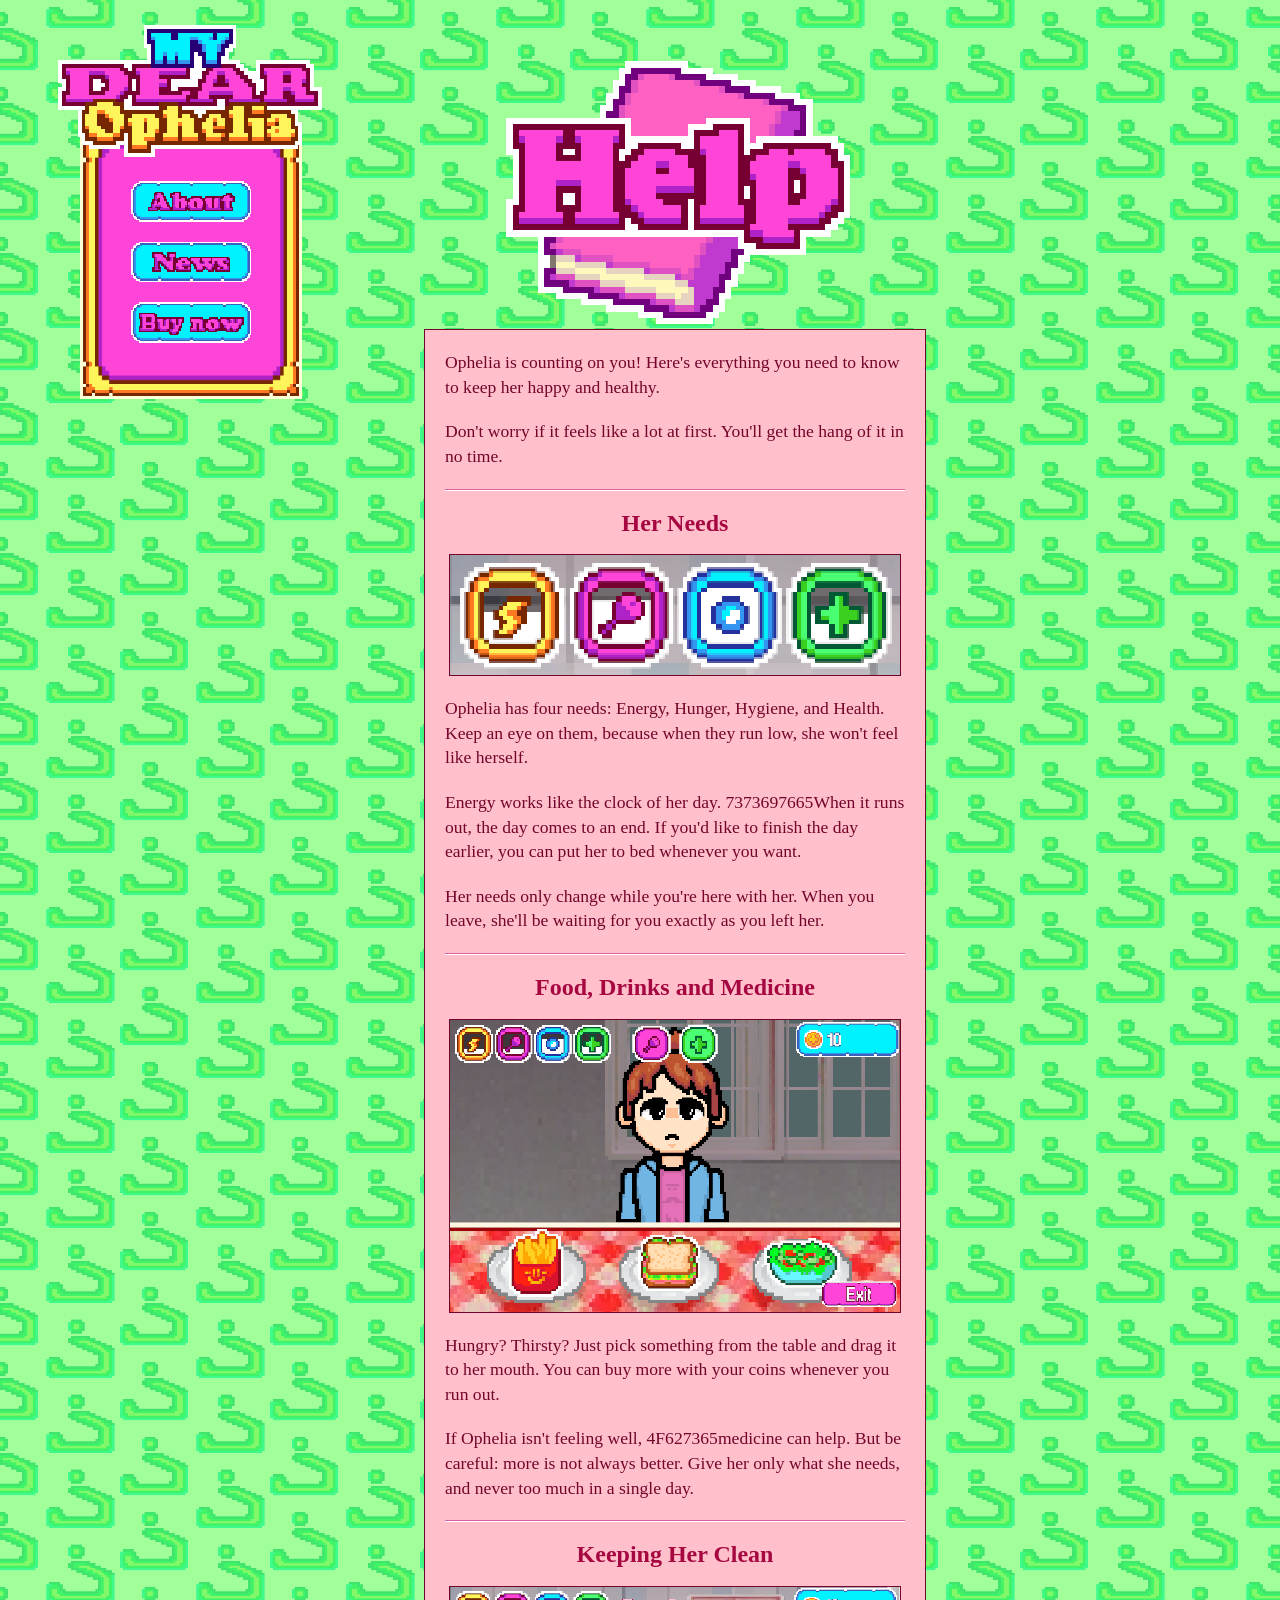
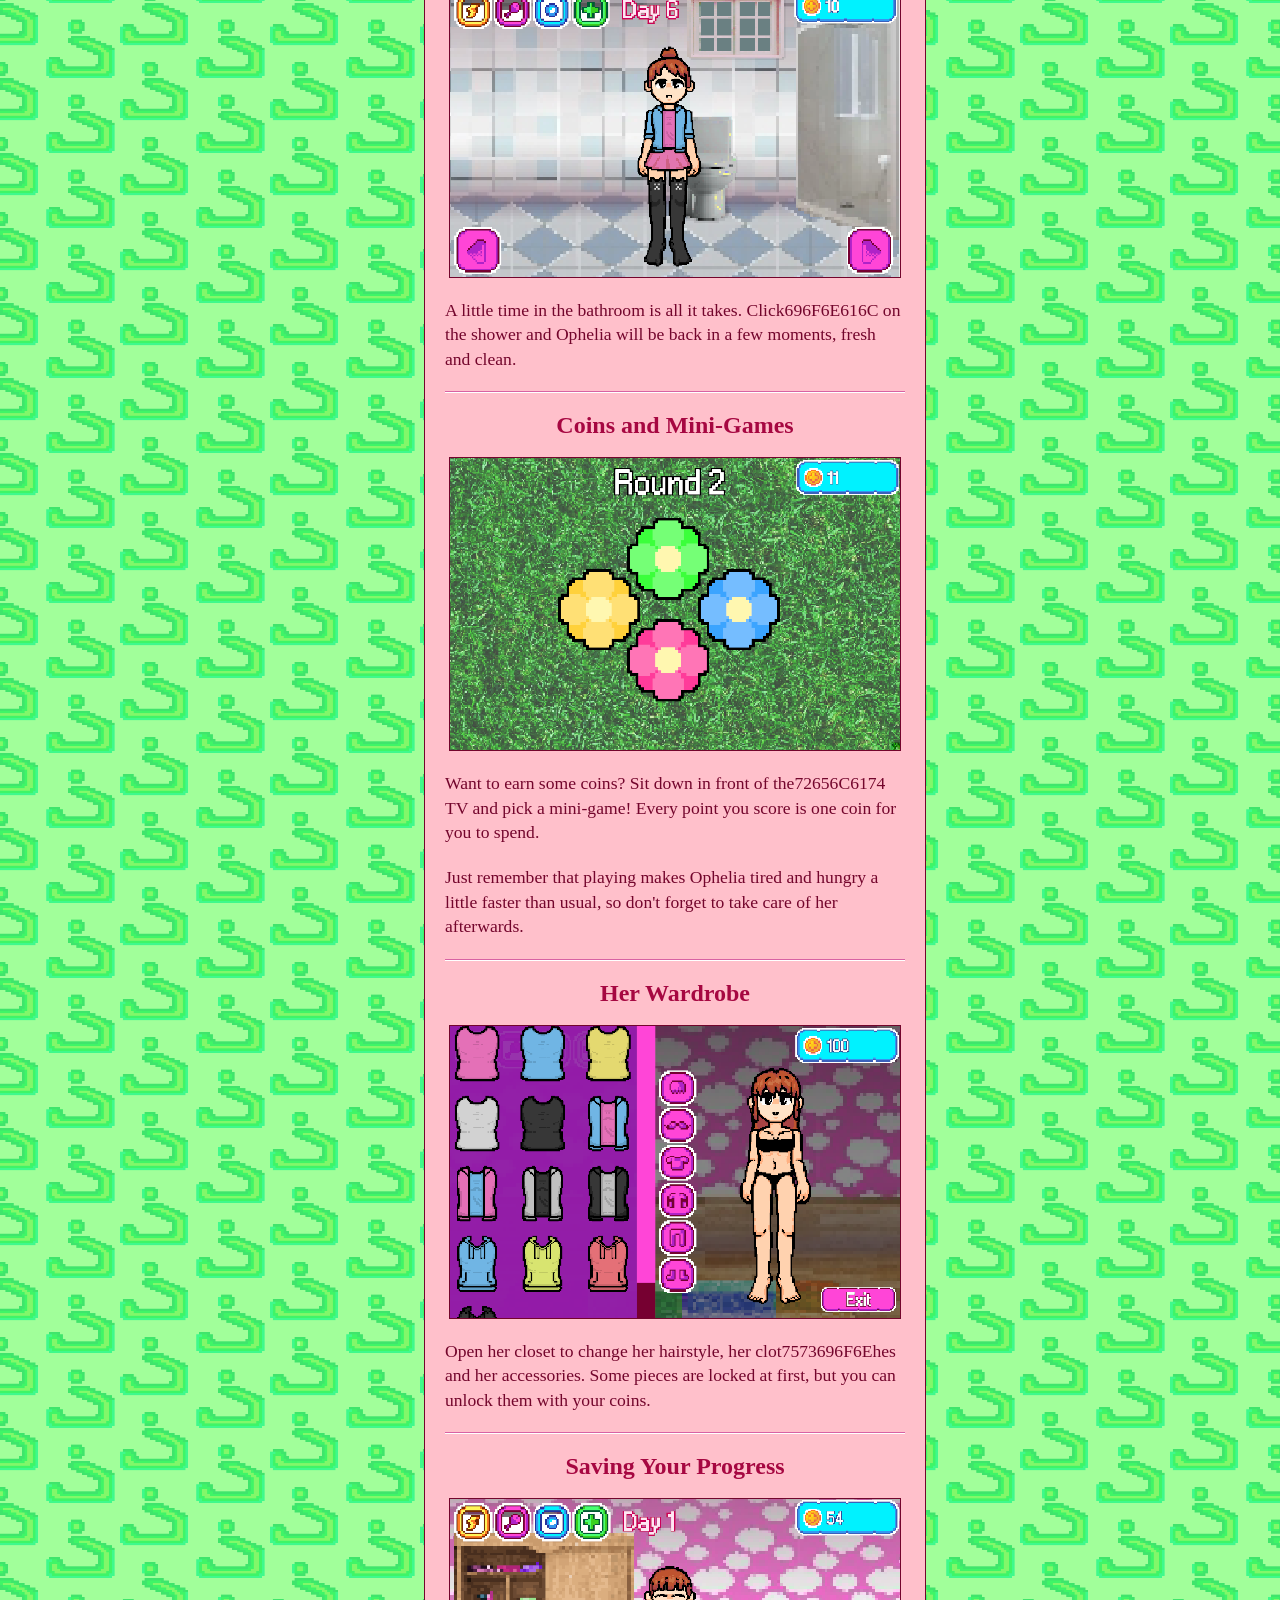
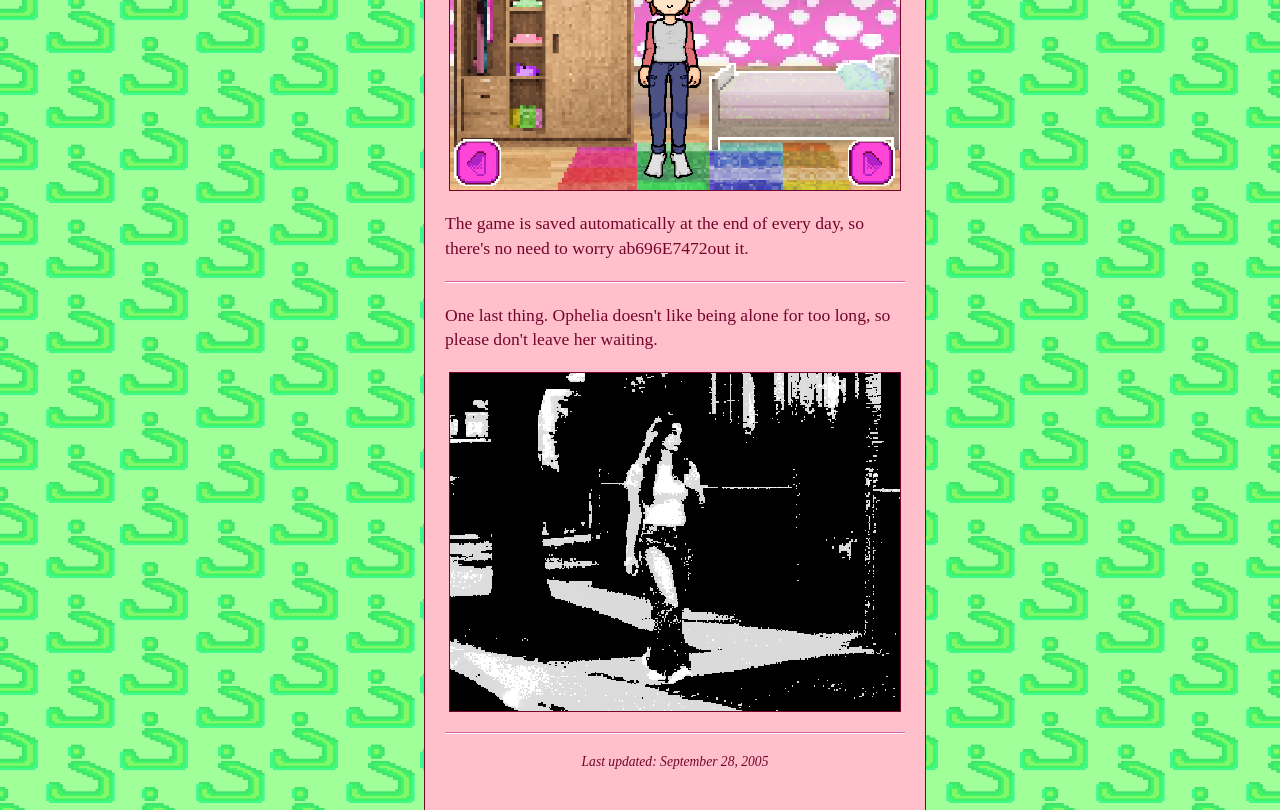
==== Iwillhelpher.HTML @ fe7a6c24 "First Upload" ====
<!DOCTYPE html>
<html>
<head>
    <meta charset="UTF-8">
    <title>Help - My Dear Ophelia</title>
    <link href="jimmystyle.css" rel="stylesheet">
</head>

<body class="help-page">

<a href="index.html">
    <img src="images/logo.png" class="page-logo">
</a>

<div class="sidebar">
    <a href="mybeloved.html">
        <img src="images/ui/about.png">
    </a>

    <a href="news.html">
        <img src="images/ui/news.png">
    </a>

    <a href="https://gamejolt.com/games/mydearophelia/1085453">
        <img src="images/ui/buynow.png">
    </a>
</div>

<img src="images/help.gif" class="about-title">

<div class="content">

    <p>
        Ophelia is counting on you! Here's everything you need to know to keep her happy and healthy.
    </p>

    <p>
        Don't worry if it feels like a lot at first. You'll get the hang of it in no time.
    </p>

    <hr>

    <h2>Her Needs</h2>

    <img src="images/Help/Help1.png" class="news-image">

    <p>
        Ophelia has four needs: Energy, Hunger, Hygiene, and Health. Keep an eye on them, because when they run low, she won't feel like herself.
    </p>

    <p>
        Energy works like the clock of her day. 7373697665When it runs out, the day comes to an end. If you'd like to finish the day earlier, you can put her to bed whenever you want.
    </p>

    <p>
        Her needs only change while you're here with her. When you leave, she'll be waiting for you exactly as you left her.
    </p>

    <hr>

    <h2>Food, Drinks and Medicine</h2>

    <img src="images/Help/Help2.png" class="news-image">

    <p>
        Hungry? Thirsty? Just pick something from the table and drag it to her mouth. You can buy more with your coins whenever you run out.
    </p>

    <p>
        If Ophelia isn't feeling well, 4F627365medicine can help. But be careful: more is not always better. Give her only what she needs, and never too much in a single day.
    </p>

    <hr>

    <h2>Keeping Her Clean</h2>

    <img src="images/Help/Help3.png" class="news-image">

    <p>
        A little time in the bathroom is all it takes. Click696F6E616C  on the shower and Ophelia will be back in a few moments, fresh and clean.
    </p>

    <hr>

    <h2>Coins and Mini-Games</h2>

    <img src="images/Help/Help4.png" class="news-image">

    <p>
        Want to earn some coins? Sit down in front of the72656C6174 TV and pick a mini-game! Every point you score is one coin for you to spend.
    </p>

    <p>
        Just remember that playing makes Ophelia tired and hungry a little faster than usual, so don't forget to take care of her afterwards.
    </p>

    <hr>

    <h2>Her Wardrobe</h2>

    <img src="images/Help/Help5.png" class="news-image">

    <p>
        Open her closet to change her hairstyle, her clot7573696F6Ehes and her accessories. Some pieces are locked at first, but you can unlock them with your coins.
    </p>

    <hr>

    <h2>Saving Your Progress</h2>

    <img src="images/Help/Help6.png" class="news-image">

    <p>
        The game is saved automatically at the end of every day, so there's no need to worry ab696E7472out it.
    </p>

    <hr>

    <p>
        One last thing. Ophelia doesn't like being alone for too long, so please don't leave her waiting.
    </p>

    <img src="images/Help/Help7.png" class="news-image">

    <hr>

    <p class="update">
        Last updated:
        September 28, 2005
    </p>

</div>

</body>

</html>
---- jimmystyle.css ----
/* =========================
   FUNDO DO SITE
========================= */

body {

    line-height: 1;

    background-image: url("backgrounds/Background.png");
    background-repeat: repeat;
    background-size: 300px 300px;

    margin: 0;
    padding: 30px;

}

body.about-page {

    background-image: url("backgrounds/Background2.png");

}

body.news-page {

    background-image: url("backgrounds/Background3.png");

}

body.help-page {

    background-image: url("backgrounds/Background4.png");

}


/* =========================
   LOGO
========================= */

.logo {

    position: relative;

    width: 500px;
    height: auto;

    display: block;
    margin: 0 auto;

    image-rendering: pixelated;

    z-index: 999;

}

.page-logo {

    position: fixed;

    left: 35px;
    top: -10px;

    width: 310px;
    height: auto;

    image-rendering: pixelated;

    z-index: 998;

}


/* =========================
   SIDEBAR
========================= */

.sidebar-header {

    position: fixed;

    left: 50px;
    top: 40px;

    width: 300px;

    image-rendering: pixelated;

    z-index: 998;

}

.sidebar-title {

    position: fixed;

    left: 50px;
    top: 150px;

    width: 300px;

    text-align: center;

    font-family: "Comic Sans MS", cursive;

    font-size: 24px;
    font-weight: bold;

    color: #000000;

    z-index: 998;

}

.sidebar {

    position: fixed;

    left: 80px;
    top: 125px;

    width: 150px;

    border-image: url("images/ui/sidebar.png") 16 fill;
    border-width: 16px;
    border-style: solid;

    padding: 20px;

    z-index: 1;

}

.sidebar img {

    width: 120px;
    height: auto;

    display: block;

    margin: 20px auto;

    image-rendering: pixelated;

}

.sidebar a:hover {

    opacity: 0.8;

}


/* =========================
   PAINEL PRINCIPAL
========================= */

.content {

    position: absolute;

    left: 425px;
    top: 330px;

    width: 500px;

    min-height: 600px;

    background-color: pink;

    outline: 1px solid lch(23.8% 46.16 13.28);

    padding: 20px;

    box-sizing: border-box;

}

.about-title {

    position: absolute;

    left: 425px;
    top: 30px;

    width: 500px;
    height: auto;

    image-rendering: pixelated;

    z-index: 998;

}


/* =========================
   TIPOGRAFIA
========================= */

.content h2 {

    font-family: "Comic Sans MS", cursive;
    color: lch(35.9% 60.94 14.05);

    text-align: center;

    margin-top: 0;

}

p {

    font-size: 110%;
    font-family: Verdana;
    color: lch(23.8% 46.16 13.28);

    line-height: 140%;

    margin: 0 0 20px 0;

    padding: 0;

}

.content p {

    font-family: "Comic Sans MS", cursive;

}

ul {

    font-size: 110%;
    font-family: Verdana;

    line-height: 125%;

    padding-left: 25px;

}

p a {

    color: blue;
    text-decoration: none;

}

p a:hover {

    color: purple;
    text-decoration: underline;

}


/* =========================
   UPDATE
========================= */

.update {

    text-align: center;

    font-size: 85%;

    color: lch(23.8% 46.16 13.28);
    font-style: italic;

    line-height: 120%;

}


/* =========================
   DIVISOR
========================= */

hr {

    border: 0;

    border-top: 1px solid #d862a3;

    border-bottom: 1px solid white;

    margin: 20px 0;

}


/* =========================
   IMAGENS DAS NOTÍCIAS
========================= */

.news-image {

    width: 450px;
    height: auto;

    display: block;
    margin: 10px auto 20px auto;

    border: 1px solid lch(23.8% 46.16 13.28);

    image-rendering: pixelated;

}


/* =========================
   ELEMENTOS INTERATIVOS
========================= */

.key {

    position: relative;

    width: 50px;
    height: auto;

    display: block;

    margin-left: auto;

    image-rendering: pixelated;

    cursor: pointer;

}

.door {

    position: absolute;

    width: 80px;
    height: auto;

    image-rendering: pixelated;

    cursor: pointer;

}


/* =========================
   CLASSES EXTRAS
========================= */

.myClass {

    text-align: left;

    outline: 2px purple dashed;

}
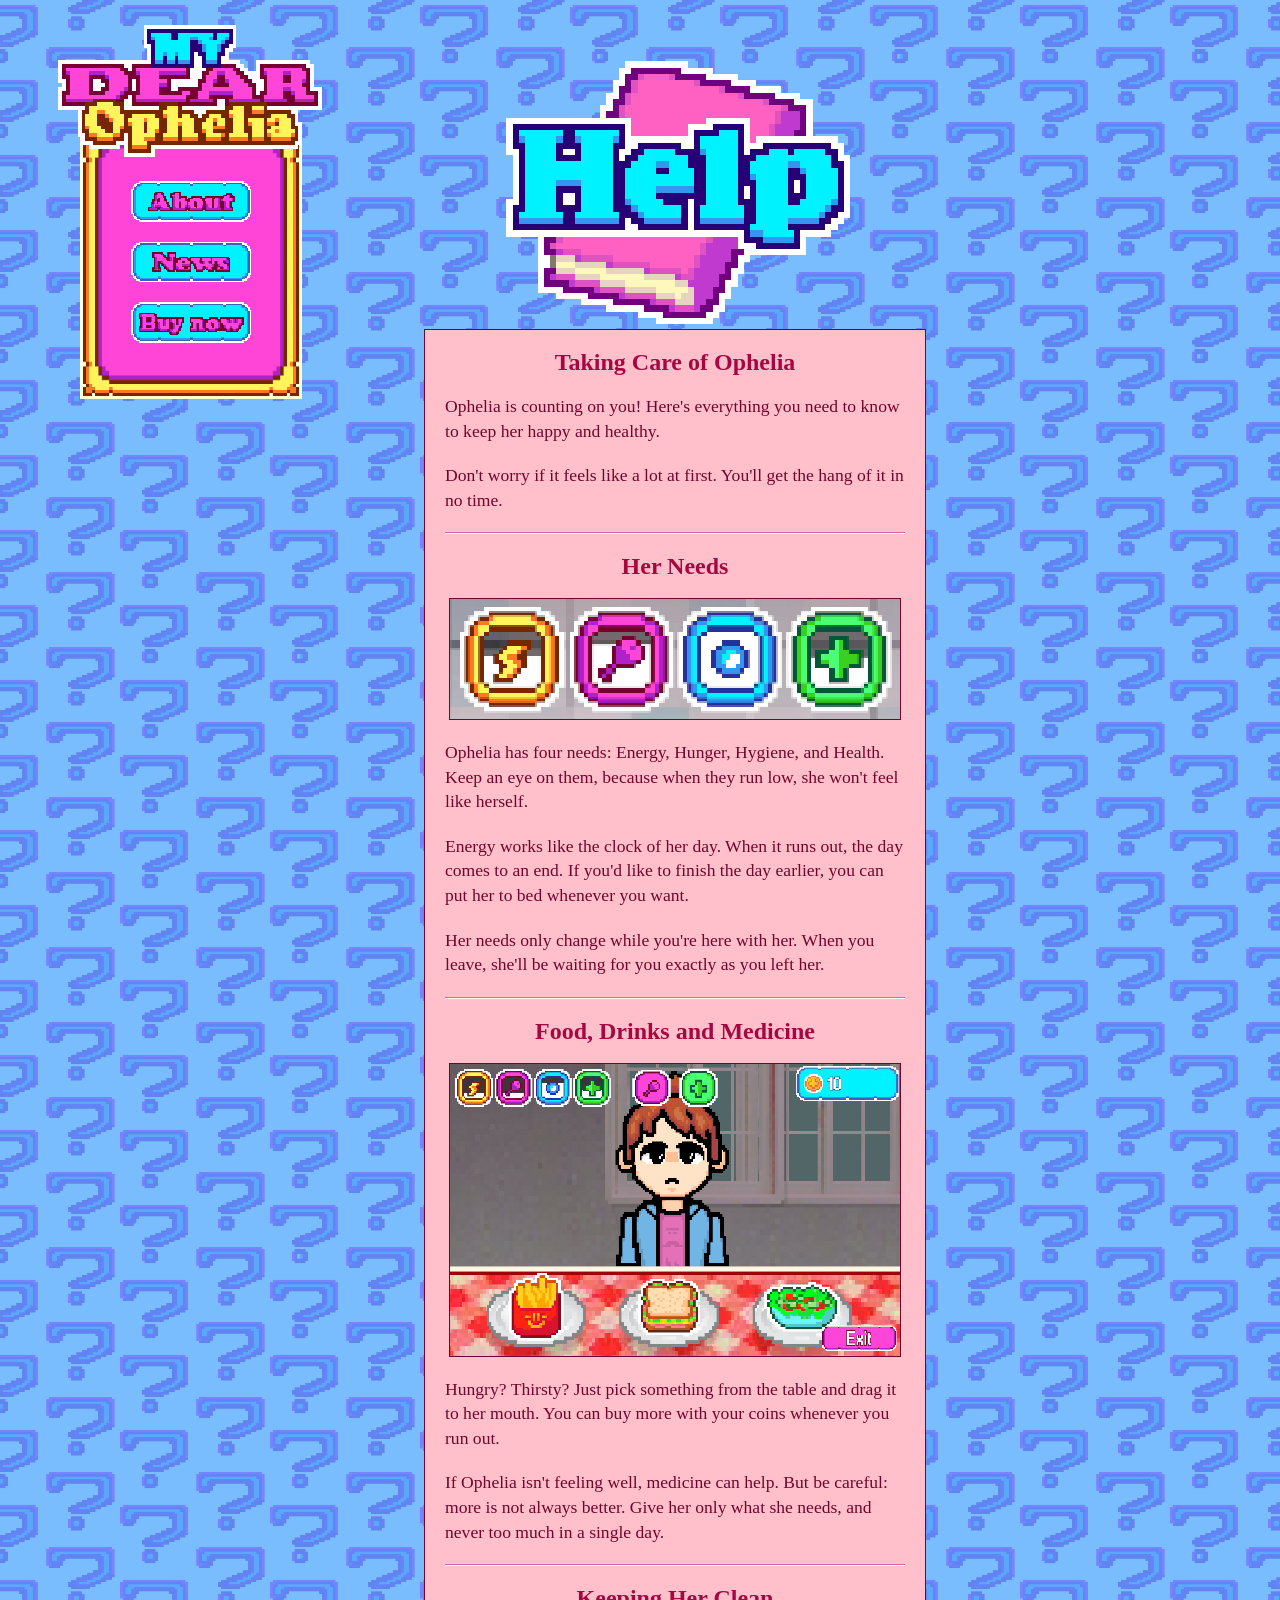
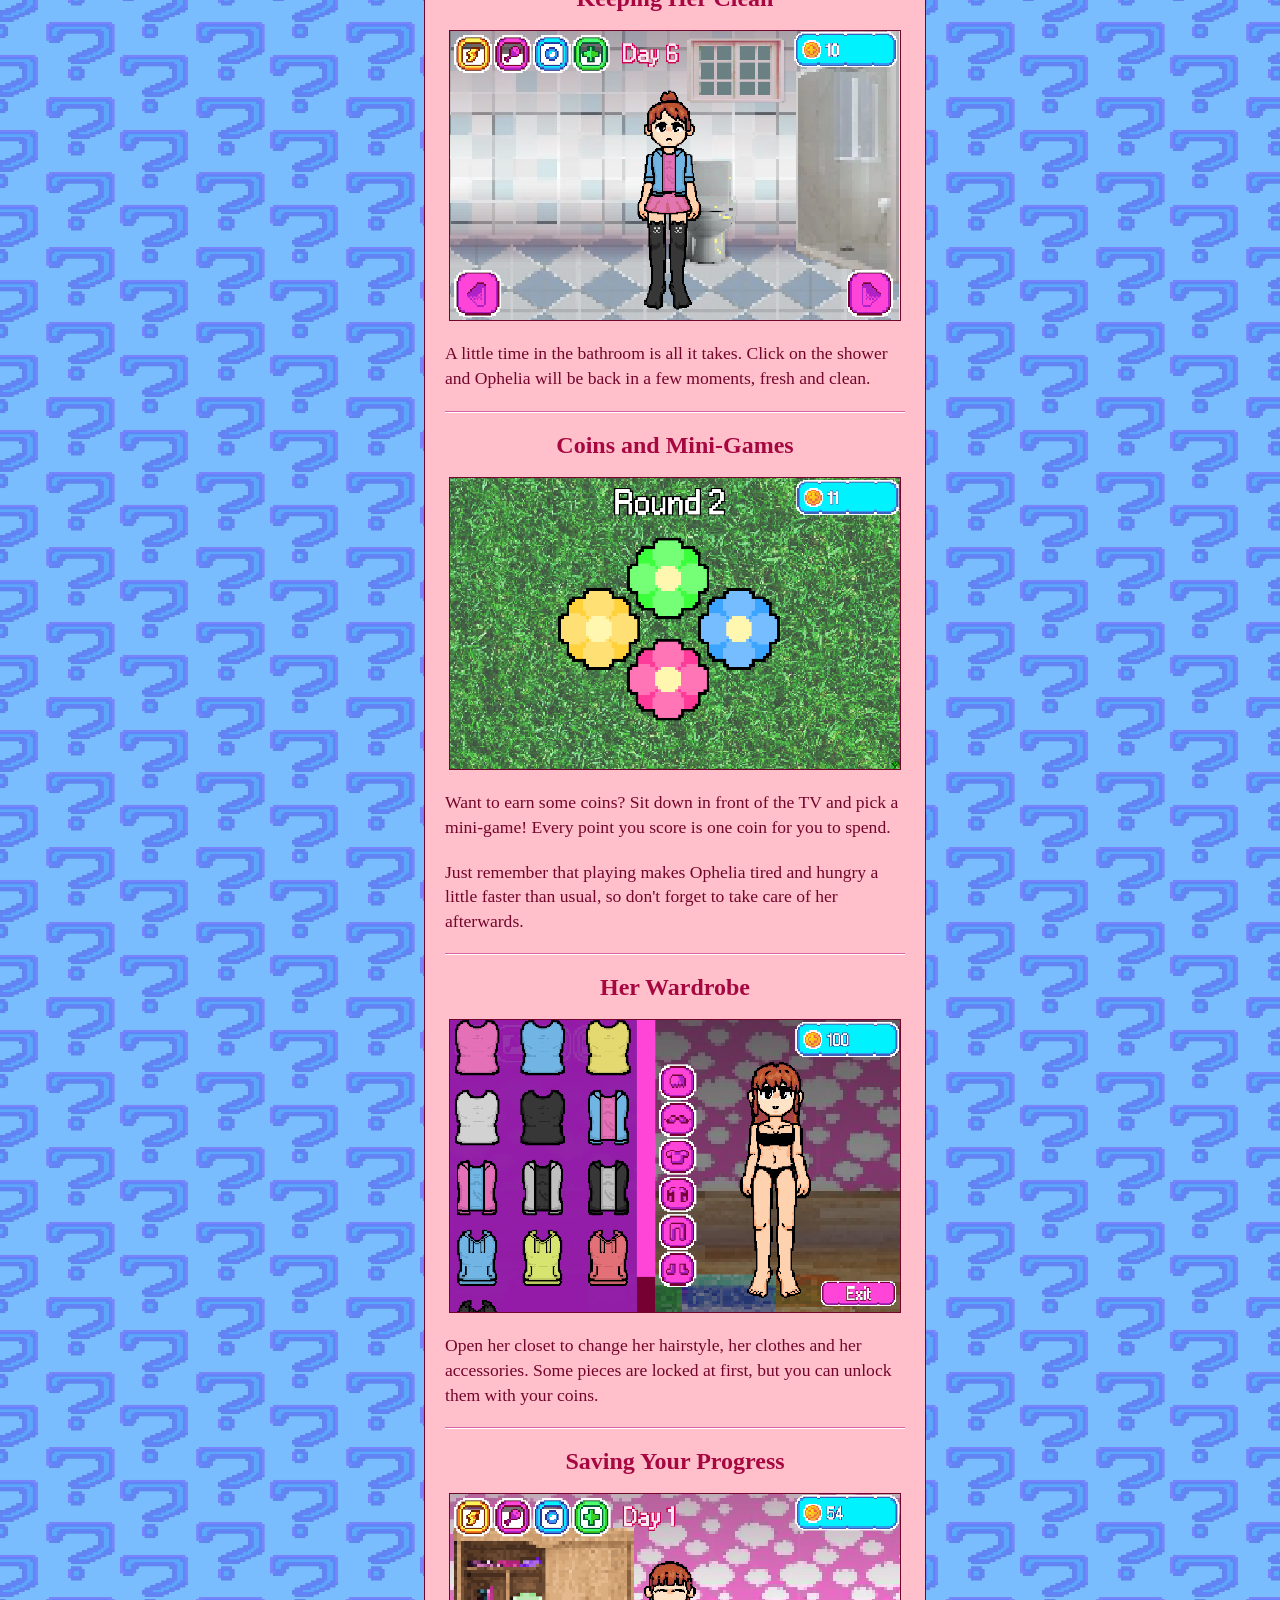
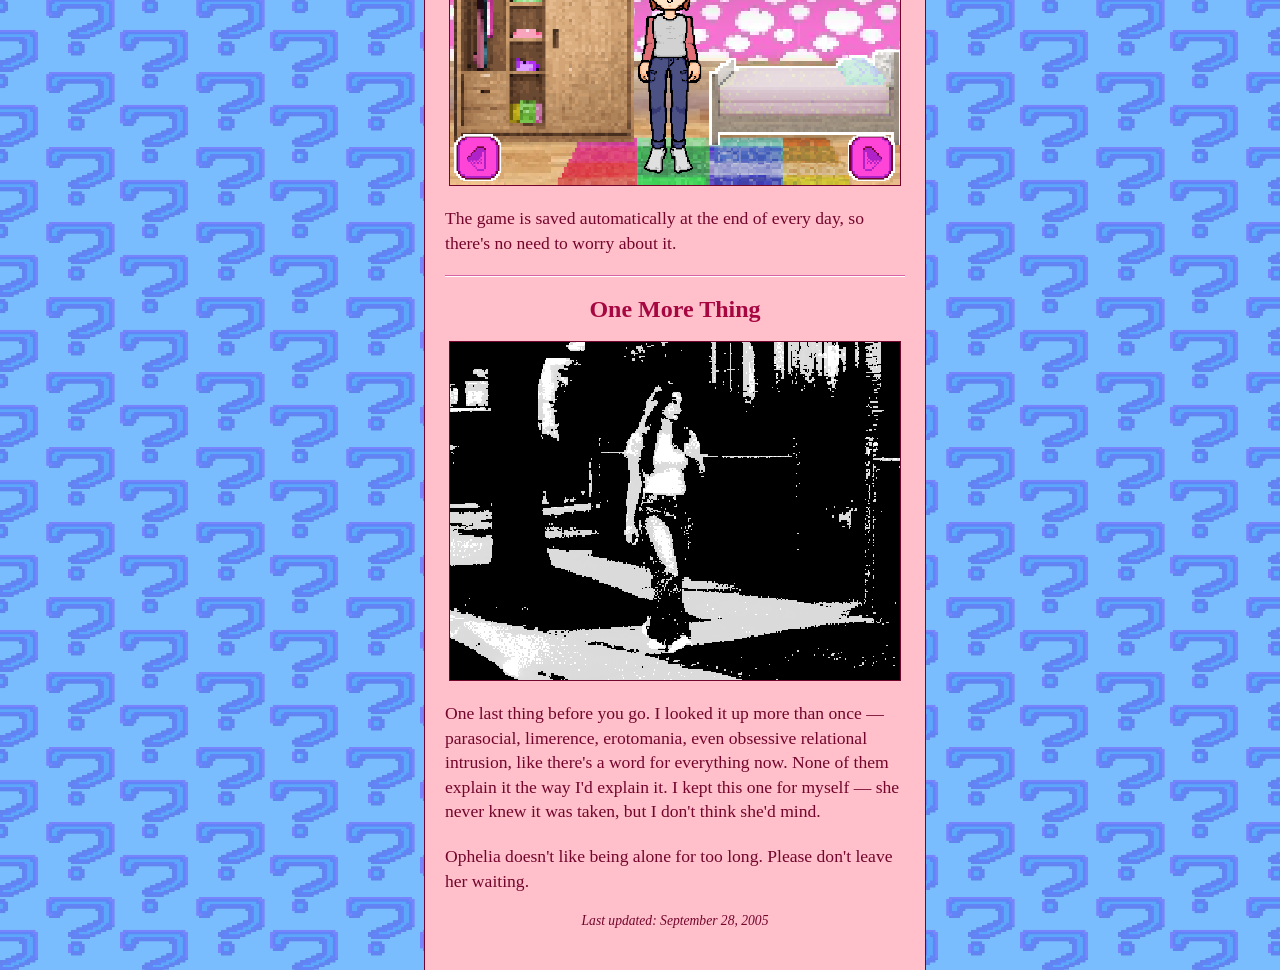
==== commit 42df736b: "Second Update" ====
--- a/Iwillhelpher.HTML
+++ b/Iwillhelpher.HTML
@@ -3,10 +3,11 @@
 <head>
     <meta charset="UTF-8">
     <title>Help - My Dear Ophelia</title>
+    <meta name="viewport" content="width=device-width, initial-scale=1">
     <link href="jimmystyle.css" rel="stylesheet">
 </head>
 
-<body class="help-page">
+<body class="about-page">
 
 <a href="index.html">
     <img src="images/logo.png" class="page-logo">
@@ -30,6 +31,8 @@
 
 <div class="content">
 
+    <h2>Taking Care of Ophelia</h2>
+
     <p>
         Ophelia is counting on you! Here's everything you need to know to keep her happy and healthy.
     </p>
@@ -49,7 +52,7 @@
     </p>
 
     <p>
-        Energy works like the clock of her day. 7373697665When it runs out, the day comes to an end. If you'd like to finish the day earlier, you can put her to bed whenever you want.
+        Energy works like the clock of her day. When it runs out, the day comes to an end. If you'd like to finish the day earlier, you can put her to bed whenever you want.
     </p>
 
     <p>
@@ -67,7 +70,7 @@
     </p>
 
     <p>
-        If Ophelia isn't feeling well, 4F627365medicine can help. But be careful: more is not always better. Give her only what she needs, and never too much in a single day.
+        If Ophelia isn't feeling well, medicine can help. But be careful: more is not always better. Give her only what she needs, and never too much in a single day.
     </p>
 
     <hr>
@@ -77,7 +80,7 @@
     <img src="images/Help/Help3.png" class="news-image">
 
     <p>
-        A little time in the bathroom is all it takes. Click696F6E616C  on the shower and Ophelia will be back in a few moments, fresh and clean.
+        A little time in the bathroom is all it takes. Click on the shower and Ophelia will be back in a few moments, fresh and clean.
     </p>
 
     <hr>
@@ -87,7 +90,7 @@
     <img src="images/Help/Help4.png" class="news-image">
 
     <p>
-        Want to earn some coins? Sit down in front of the72656C6174 TV and pick a mini-game! Every point you score is one coin for you to spend.
+        Want to earn some coins? Sit down in front of the TV and pick a mini-game! Every point you score is one coin for you to spend.
     </p>
 
     <p>
@@ -101,7 +104,7 @@
     <img src="images/Help/Help5.png" class="news-image">
 
     <p>
-        Open her closet to change her hairstyle, her clot7573696F6Ehes and her accessories. Some pieces are locked at first, but you can unlock them with your coins.
+        Open her closet to change her hairstyle, her clothes and her accessories. Some pieces are locked at first, but you can unlock them with your coins.
     </p>
 
     <hr>
@@ -111,18 +114,22 @@
     <img src="images/Help/Help6.png" class="news-image">
 
     <p>
-        The game is saved automatically at the end of every day, so there's no need to worry ab696E7472out it.
+        The game is saved automatically at the end of every day, so there's no need to worry about it.
     </p>
 
     <hr>
 
-    <p>
-        One last thing. Ophelia doesn't like being alone for too long, so please don't leave her waiting.
-    </p>
+    <h2>One More Thing</h2>
 
     <img src="images/Help/Help7.png" class="news-image">
 
-    <hr>
+    <p>
+        One last thing before you go. I looked it up more than once &mdash; parasocial, limerence, erotomania, even obsessive relational intrusion, like there's a word for everything now. None of them explain it the way I'd explain it. I kept this one for myself &mdash; she never knew it was taken, but I don't think she'd mind.
+    </p>
+
+    <p>
+        Ophelia doesn't like being alone for too long. Please don't leave her waiting.
+    </p>
 
     <p class="update">
         Last updated:
--- a/jimmystyle.css
+++ b/jimmystyle.css
@@ -27,12 +27,6 @@
 
 }
 
-body.help-page {
-
-    background-image: url("backgrounds/Background4.png");
-
-}
-
 
 /* =========================
    LOGO
@@ -353,4 +347,114 @@
 
     outline: 2px purple dashed;
 
+}
+
+
+/* =========================
+   RESPONSIVO (MOBILE)
+========================= */
+
+@media (max-width: 820px) {
+
+    body {
+
+        padding: 16px;
+
+    }
+
+    .logo,
+    .page-logo {
+
+        position: static;
+
+        display: block;
+
+        width: 220px;
+
+        margin: 0 auto 16px auto;
+
+    }
+
+    .sidebar-header {
+
+        position: static;
+
+        display: block;
+
+        width: 200px;
+
+        margin: 0 auto 10px auto;
+
+    }
+
+    .sidebar-title {
+
+        position: static;
+
+        margin: 0 auto 16px auto;
+
+    }
+
+    .sidebar {
+
+        position: static;
+
+        width: auto;
+        max-width: 320px;
+
+        margin: 0 auto 20px auto;
+
+        display: flex;
+
+        flex-wrap: wrap;
+        justify-content: center;
+
+        gap: 10px;
+
+    }
+
+    .sidebar img {
+
+        width: 70px;
+
+        margin: 0;
+
+    }
+
+    .content {
+
+        position: relative;
+
+        left: auto;
+        top: auto;
+
+        width: 100%;
+        max-width: 500px;
+
+        min-height: 0;
+
+        margin: 0 auto;
+
+    }
+
+    .about-title {
+
+        position: static;
+
+        display: block;
+
+        width: 80%;
+        max-width: 320px;
+
+        margin: 0 auto 16px auto;
+
+    }
+
+    .news-image {
+
+        width: 100%;
+        max-width: 450px;
+
+    }
+
 }
